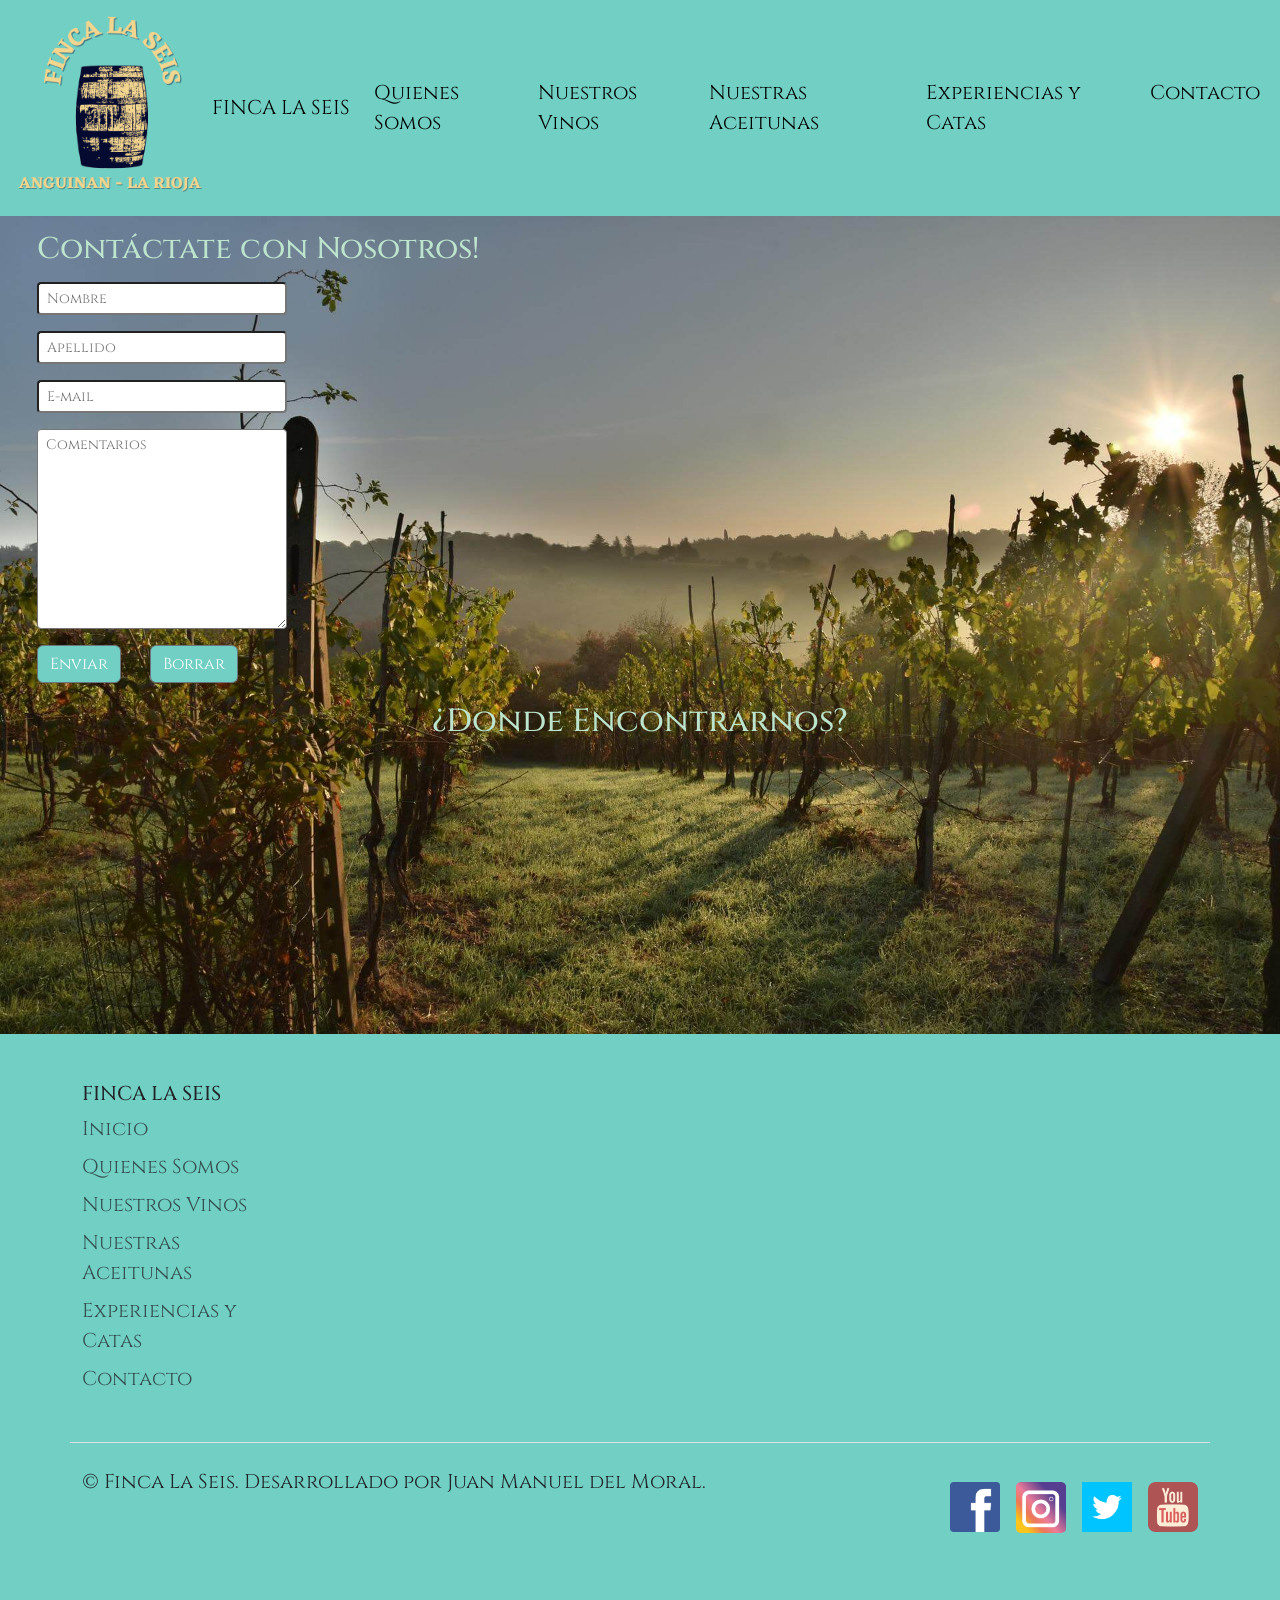
==== pages/contacto.html @ 705524dd "agregados mixin, maps y extend" ====
<!DOCTYPE html>
<html lang="es">
<head>
    <meta charset="UTF-8">
    <meta http-equiv="X-UA-Compatible" content="IE=edge">
    <meta name="viewport" content="width=device-width, initial-scale=1.0">
    <title>Contacto</title>
    <!-- FAVICON -->
    <link rel="shortcut icon" href="../img/favicon.ico" type="image/x-icon">
    <!-- CSS only -->
    <link href="https://cdn.jsdelivr.net/npm/bootstrap@5.2.0/dist/css/bootstrap.min.css" rel="stylesheet" integrity="sha384-gH2yIJqKdNHPEq0n4Mqa/HGKIhSkIHeL5AyhkYV8i59U5AR6csBvApHHNl/vI1Bx" crossorigin="anonymous">
    <!-- mi css propio -->
    <link rel="stylesheet" href="../css/estilo.css">
</head>
<body>
    <header class="customHeader">
        <nav class="navbar navbar-expand-lg">
        <div class="container-fluid">
            <div>
                <a href="../index.html"><img class="logoFinca" src="../img/logoLaSeis2.png" alt="Logo finca la seis"></a>
            </div>
            <a class="navbar-brand titulo" href="../index.html">FINCA LA SEIS</a>
            <button class="navbar-toggler" type="button" data-bs-toggle="collapse" data-bs-target="#navbarSupportedContent" aria-controls="navbarSupportedContent" aria-expanded="false" aria-label="Toggle navigation">
            <span class="navbar-toggler-icon"></span>
            </button>
            <div class="collapse navbar-collapse" id="navbarSupportedContent">
                <ul class="navbar-nav me-auto mb-2 mb-lg-0">
                    <li class="nav-item">
                        <a class="nav-link active" aria-current="page" href="../pages/quienes-somos.html">Quienes Somos</a>
                    </li>
                    <li class="nav-item">
                        <a class="nav-link active" aria-current="page" href="../pages/nuestros-vinos.html">Nuestros Vinos</a>
                    </li>
                    <li class="nav-item">
                        <a class="nav-link active" aria-current="page" href="../pages/nuestras-aceitunas.html">Nuestras Aceitunas</a>
                    </li>
                    <li class="nav-item">
                        <a class="nav-link active" aria-current="page" href="../pages/experiencias-y-catas.html">Experiencias y Catas</a>
                    </li>
                    <li class="nav-item">
                        <a class="nav-link active" aria-current="page" href="../pages/contacto.html">Contacto</a>
                    </li>


                </ul>
            </div>
        </div>
        </nav>
    </header>


    <!-- FORM -->


<main class="container-fluid mainContacto">
    <div class="mb-3 formulario">
        <form>
            <fieldset>

                <h2 class="tituloFormulario">Contáctate con Nosotros!</h2>
                <input type="text" class="form-control-sm formularioTxt" id="exampleFormControlInput1" placeholder="Nombre">
            </div>
            <div class="mb-3 formulario">
                <input type="text" class="form-control-sm formularioTxt" id="exampleFormControlInput1" placeholder="Apellido">
            </div>
            <div class="mb-3 formulario">
                <input type="email" class="form-control-sm formularioTxt" id="exampleFormControlInput1" placeholder="E-mail">
            </div>
            <div class="mb-3 formulario">
                <textarea class="form-control-sm formularioDos" id="exampleFormControlTextarea1" rows="3" placeholder="Comentarios"></textarea>
            </div>
            <input class="btn btn-secondary botonesFormulario" type="submit" value="Enviar">
            <input class="btn btn-secondary botonesFormulario" type="reset" value="Borrar">
            </fieldset>
            </form>
        
        <!-- GOOGLE MAPS -->
    <div>
        <h2 class="tituloMapa">¿Donde Encontrarnos?</h2>
        </div>
        <div class="marcoMapa">
        <iframe src="https://www.google.com/maps/embed?pb=!1m14!1m8!1m3!1d13927.873067662862!2d-67.4326399!3d-29.2244879!3m2!1i1024!2i768!4f13.1!3m3!1m2!1s0x0%3A0xeafdb121d2874c8d!2sFincas%20Riojanas%20SA!5e0!3m2!1ses-419!2sar!4v1655910146840!5m2!1ses-419!2sar"
        width="300"
        height="250"
        style="border: 0"
        allowfullscreen=""
        loading="lazy"
        referrerpolicy="no-referrer-when-downgrade" frameborder="0"></iframe>
    </div>
</main>



        <!-- FOOTER -->
        <div class="customFooter">
            <div class="container">
                <footer class="py-5">
                <div class="row">
                    <div class="col-6 col-md-2 mb-3">
                    <h5>FINCA LA SEIS</h5>
                    <ul class="nav flex-column">
                        <li class="nav-item mb-2"><a href="../index.html" class="nav-link p-0 text-muted">Inicio</a></li>
                        <li class="nav-item mb-2"><a href="../pages/quienes-somos.html" class="nav-link p-0 text-muted">Quienes Somos</a></li>
                        <li class="nav-item mb-2"><a href="../pages/nuestros-vinos.html" class="nav-link p-0 text-muted">Nuestros Vinos</a></li>
                        <li class="nav-item mb-2"><a href="../pages/nuestras-aceitunas.html" class="nav-link p-0 text-muted">Nuestras Aceitunas</a></li>
                        <li class="nav-item mb-2"><a href="../pages/experiencias-y-catas.html" class="nav-link p-0 text-muted">Experiencias y Catas</a></li>
                        <li class="nav-item mb-2"><a href="../pages/contacto.html" class="nav-link p-0 text-muted">Contacto</a></li>
                    </ul>
                    </div>
            
                <div class="d-flex flex-column flex-sm-row justify-content-between py-4 my-4 border-top">
                    <p>© Finca La Seis. Desarrollado por Juan Manuel del Moral.</p>
                    <ul class="list-unstyled d-flex">
                    <li class="ms-3"><a class="link-dark" href="https://es-la.facebook.com"><img class="imgFooter" src="../img/facebook-gd0c3e2fe5_640.png" alt=""></a></li>
                    <li class="ms-3"><a class="link-dark" href="https://www.instagram.com"><img class="imgFooter" src="../img/instagram-gd3d12a428_1280.png" alt=""></a></li>
                    <li class="ms-3"><a class="link-dark" href="https://twitter.com/?lang=es"><img class="imgFooter" src="../img/twitter-g4ee6611b1_640.png" alt=""></a></li>
                    <li class="ms-3"><a class="link-dark" href="https://www.youtube.com"><img class="imgFooter" src="../img/youtube-g725c89992_640.png" alt=""></a></li>
                    </ul>
                </div>
                </footer>
            </div>
        </footer>






    <!-- JavaScript Bundle with Popper -->
<script src="https://cdn.jsdelivr.net/npm/bootstrap@5.2.0/dist/js/bootstrap.bundle.min.js" integrity="sha384-A3rJD856KowSb7dwlZdYEkO39Gagi7vIsF0jrRAoQmDKKtQBHUuLZ9AsSv4jD4Xa" crossorigin="anonymous"></script>
</body>
</html>
---- css/estilo.css ----
* {
  margin: 0;
  padding: 0; }

@font-face {
  font-family: Cinzel;
  src: url(../fonts/Cinzel-VariableFont_wght.ttf); }

body {
  font-family: Cinzel; }

.customHeader {
  background-color: #71cfc4;
  font-size: 20px; }
  .customHeader .logoFinca {
    height: 200px;
    width: 200px; }
  .customHeader .botonesHeader:hover {
    background-color: #6fb1b4;
    font-size: 23px;
    border-radius: 23px;
    padding: 10px 23px;
    color: #f9ecd1; }

.mainPrincipales {
  background-color: #274b58;
  padding-bottom: 15px;
  padding-top: 20px; }

.prueba, .pruebaDos {
  background-image: url(../img/barriles.jpg);
  background-size: cover;
  color: #f9ecd1; }

.pruebaDos {
  background-image: url(../img/olives2.jpg);
  object-fit: cover; }

.heroColor {
  background-color: #f9ecd1; }

.mainContacto {
  background-image: url(../img/wine.jpg);
  background-size: cover;
  padding-bottom: 15px; }

.customImg {
  height: 300px;
  width: 600px; }

.cardColor {
  background-color: #f9ecd1; }

.imgSize {
  height: 400px;
  width: 100%;
  object-fit: cover; }

.formularioDos {
  width: 250px;
  height: 200px; }

.tituloFormulario {
  color: #BDE5CE;
  font-size: 30px;
  margin-top: 15px;
  margin-bottom: 15px; }

.formulario {
  display: flex;
  flex-direction: column;
  padding-left: 25px; }

.botonesFormulario {
  margin-left: 25px;
  background-color: #71cfc4; }

.formularioTxt {
  width: 250px; }

.tituloMapa {
  font-family: Cinzel;
  display: flex;
  align-items: center;
  flex-direction: column;
  color: #BDE5CE;
  padding-top: 20px; }

.marcoMapa {
  font-family: Cinzel;
  display: flex;
  align-items: center;
  flex-direction: column;
  color: #BDE5CE;
  margin-bottom: 20px; }

.customFooter {
  background-color: #71cfc4;
  font-family: Cinzel;
  font-size: 20px; }

.imgFooter {
  width: 50px;
  padding-top: 15px; }

@media screen and (max-width: 432px) {
  .navbar-brand {
    display: none; }
  .prueba, .pruebaDos {
    background-image: none; } }
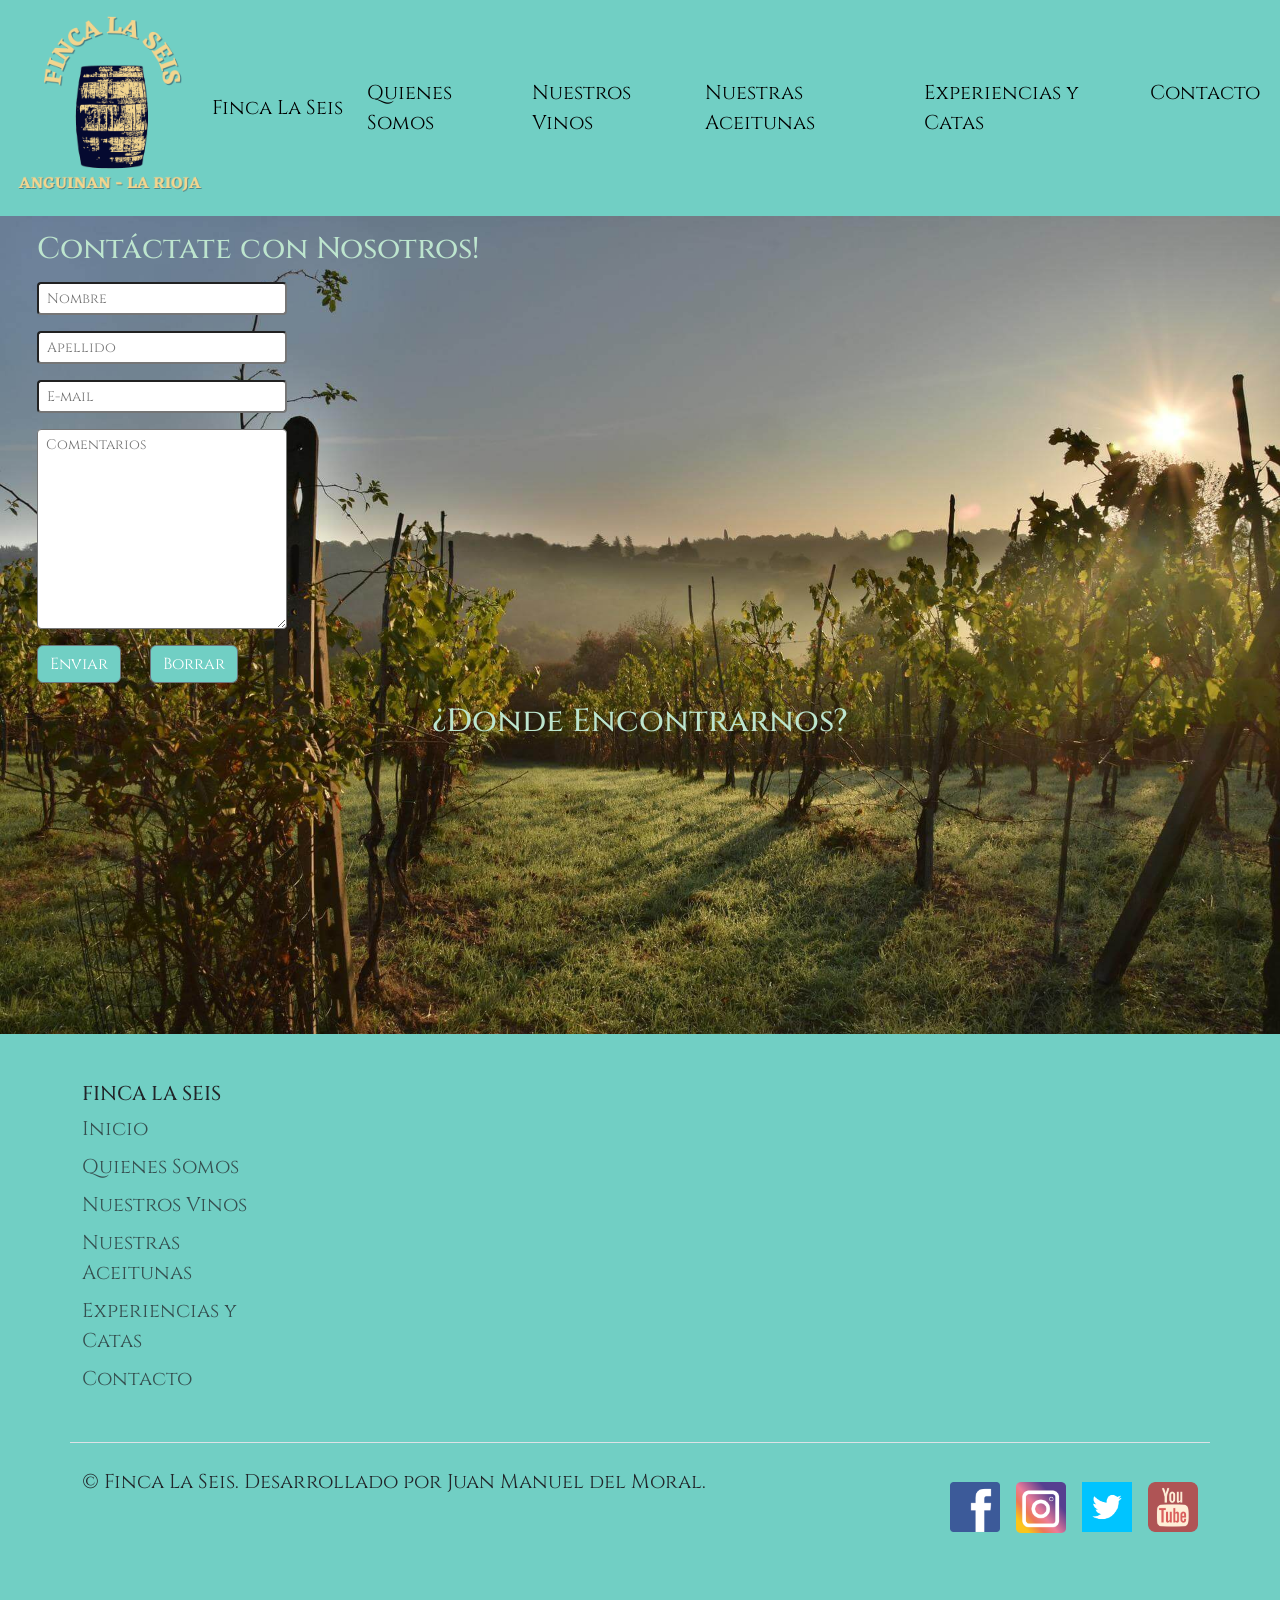
==== commit 76064b12: "agregando animaciones al header en todas las paginas y corregido error de visualizacion en pagina de" ====
--- a/pages/contacto.html
+++ b/pages/contacto.html
@@ -4,7 +4,8 @@
     <meta charset="UTF-8">
     <meta http-equiv="X-UA-Compatible" content="IE=edge">
     <meta name="viewport" content="width=device-width, initial-scale=1.0">
-    <title>Contacto</title>
+    <meta name="description" content=" En Finca La Seis, comunicate con nosotros mediante nuestro formulario de contacto">
+    <title>Finca la Seis/Contaco</title>
     <!-- FAVICON -->
     <link rel="shortcut icon" href="../img/favicon.ico" type="image/x-icon">
     <!-- CSS only -->
@@ -19,27 +20,27 @@
             <div>
                 <a href="../index.html"><img class="logoFinca" src="../img/logoLaSeis2.png" alt="Logo finca la seis"></a>
             </div>
-            <a class="navbar-brand titulo" href="../index.html">FINCA LA SEIS</a>
-            <button class="navbar-toggler" type="button" data-bs-toggle="collapse" data-bs-target="#navbarSupportedContent" aria-controls="navbarSupportedContent" aria-expanded="false" aria-label="Toggle navigation">
-            <span class="navbar-toggler-icon"></span>
-            </button>
-            <div class="collapse navbar-collapse" id="navbarSupportedContent">
-                <ul class="navbar-nav me-auto mb-2 mb-lg-0">
-                    <li class="nav-item">
-                        <a class="nav-link active" aria-current="page" href="../pages/quienes-somos.html">Quienes Somos</a>
-                    </li>
-                    <li class="nav-item">
-                        <a class="nav-link active" aria-current="page" href="../pages/nuestros-vinos.html">Nuestros Vinos</a>
-                    </li>
-                    <li class="nav-item">
-                        <a class="nav-link active" aria-current="page" href="../pages/nuestras-aceitunas.html">Nuestras Aceitunas</a>
-                    </li>
-                    <li class="nav-item">
-                        <a class="nav-link active" aria-current="page" href="../pages/experiencias-y-catas.html">Experiencias y Catas</a>
-                    </li>
-                    <li class="nav-item">
-                        <a class="nav-link active" aria-current="page" href="../pages/contacto.html">Contacto</a>
-                    </li>
+            <a class="navbar-brand botonesHeader" href="../index.html">Finca La Seis</a>
+                <button class="navbar-toggler" type="button" data-bs-toggle="collapse" data-bs-target="#navbarSupportedContent" aria-controls="navbarSupportedContent" aria-expanded="false" aria-label="Toggle navigation">
+                <span class="navbar-toggler-icon"></span>
+                </button>
+                <div class="collapse navbar-collapse" id="navbarSupportedContent">
+                    <ul class="navbar-nav me-auto mb-2 mb-lg-0">
+                        <li class="nav-item">
+                            <a class="nav-link active botonesHeader" aria-current="page" href="../pages/quienes-somos.html">Quienes Somos</a>
+                        </li>
+                        <li class="nav-item">
+                            <a class="nav-link active botonesHeader" aria-current="page" href="../pages/nuestros-vinos.html">Nuestros Vinos</a>
+                        </li>
+                        <li class="nav-item">
+                            <a class="nav-link active botonesHeader" aria-current="page" href="../pages/nuestras-aceitunas.html">Nuestras Aceitunas</a>
+                        </li>
+                        <li class="nav-item">
+                            <a class="nav-link active botonesHeader" aria-current="page" href="../pages/experiencias-y-catas.html">Experiencias y Catas</a>
+                        </li>
+                        <li class="nav-item">
+                            <a class="nav-link active botonesHeader" aria-current="page" href="../pages/contacto.html">Contacto</a>
+                        </li>
 
 
                 </ul>
--- a/css/estilo.css
+++ b/css/estilo.css
@@ -34,7 +34,7 @@
 
 .pruebaDos {
   background-image: url(../img/olives2.jpg);
-  object-fit: cover; }
+  color: black; }
 
 .heroColor {
   background-color: #f9ecd1; }
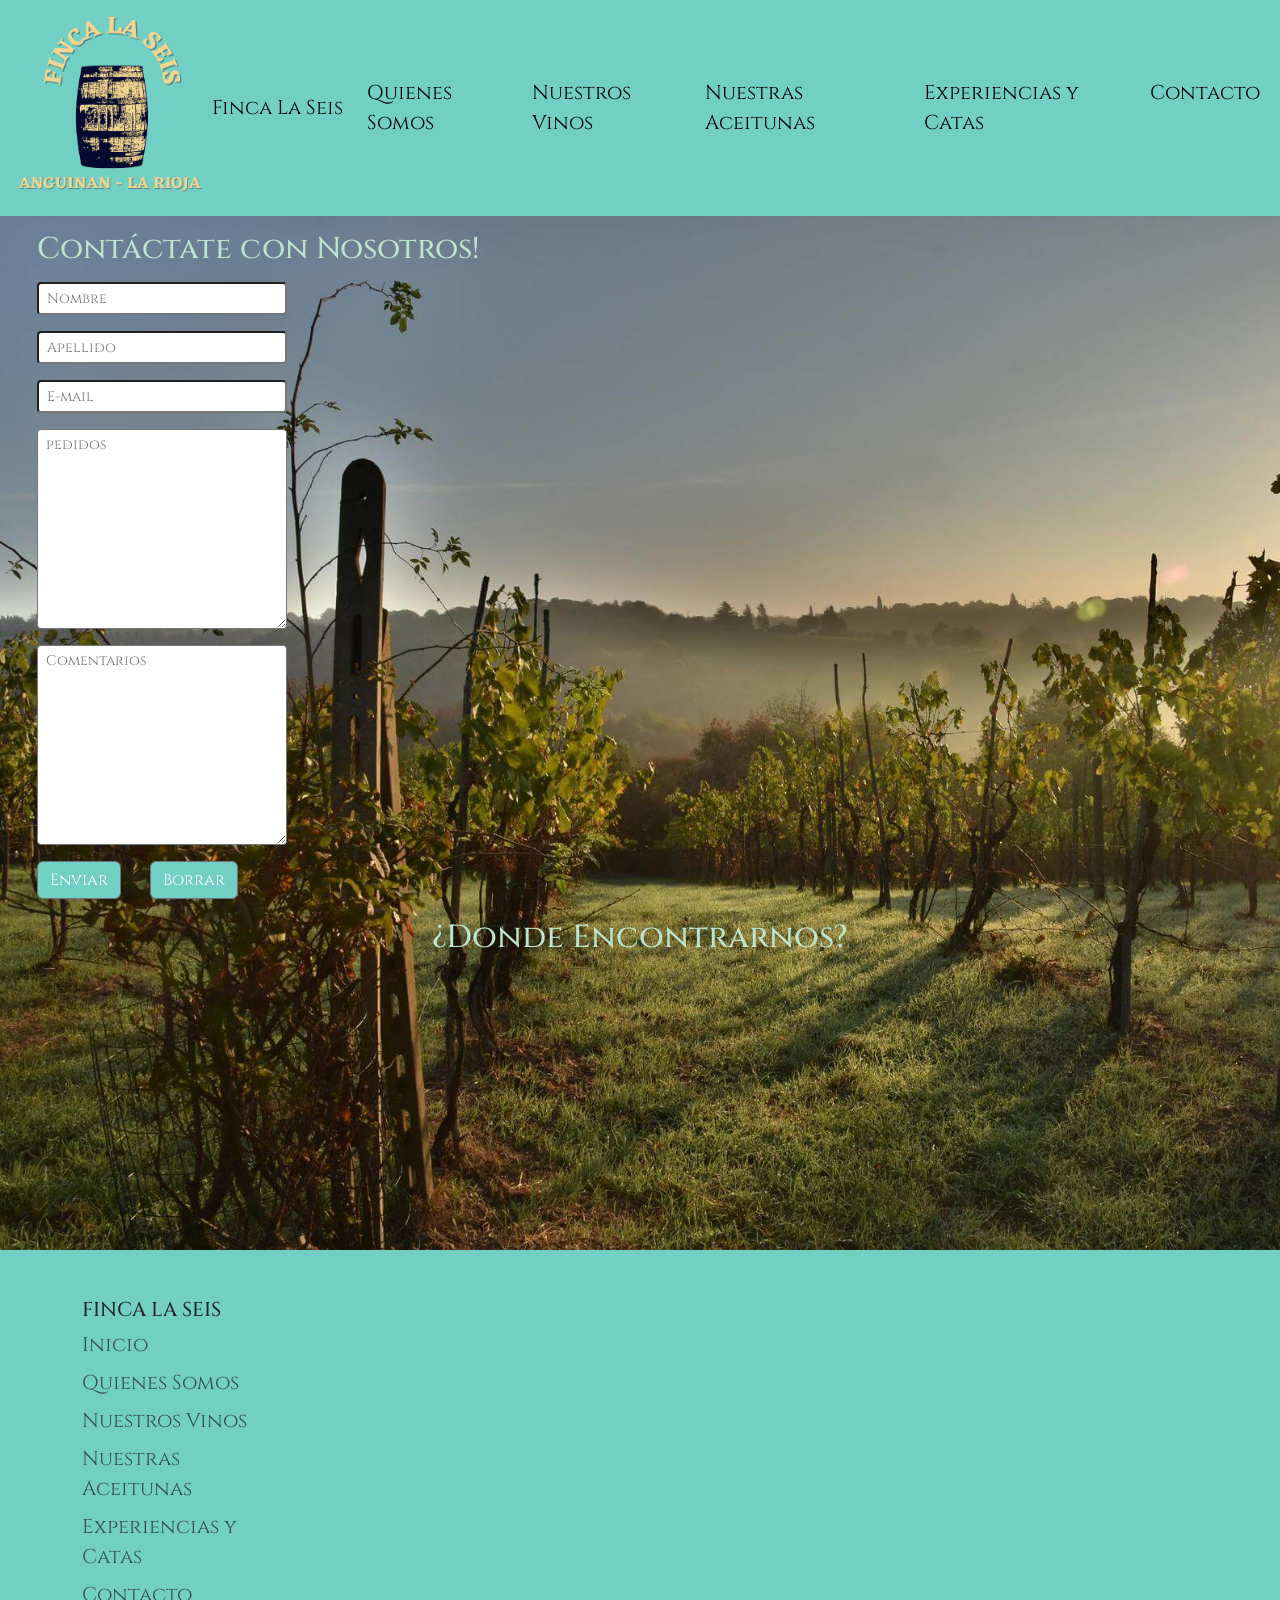
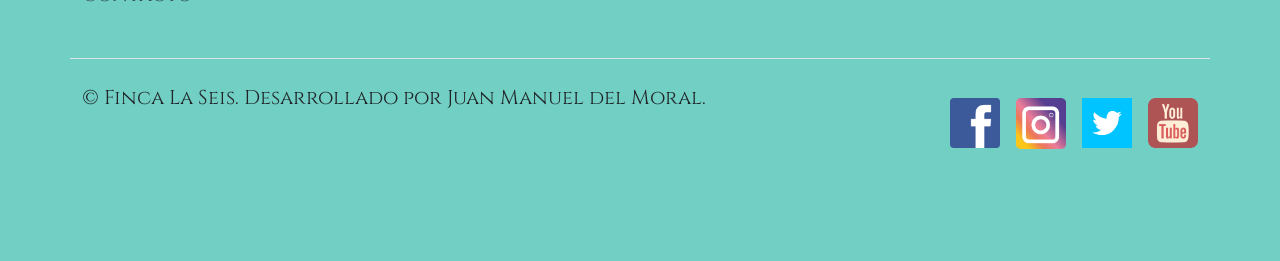
==== commit 073af542: "agregadas animaciones y estilos en scss" ====
--- a/pages/contacto.html
+++ b/pages/contacto.html
@@ -41,8 +41,6 @@
                         <li class="nav-item">
                             <a class="nav-link active botonesHeader" aria-current="page" href="../pages/contacto.html">Contacto</a>
                         </li>
-
-
                 </ul>
             </div>
         </div>
@@ -66,6 +64,9 @@
             </div>
             <div class="mb-3 formulario">
                 <input type="email" class="form-control-sm formularioTxt" id="exampleFormControlInput1" placeholder="E-mail">
+            </div>
+            <div class="mb-3 formulario">
+                <textarea class="form-control-sm formularioDos" id="exampleFormControlTextarea1" rows="3" placeholder="pedidos"></textarea>
             </div>
             <div class="mb-3 formulario">
                 <textarea class="form-control-sm formularioDos" id="exampleFormControlTextarea1" rows="3" placeholder="Comentarios"></textarea>
--- a/css/estilo.css
+++ b/css/estilo.css
@@ -22,19 +22,21 @@
     padding: 10px 23px;
     color: #f9ecd1; }
 
-.mainPrincipales {
+.mainPrincipales, .mainPrincipalesDos {
   background-color: #274b58;
   padding-bottom: 15px;
   padding-top: 20px; }
 
-.prueba, .pruebaDos {
+.prueba, .pruebaDos, .pruebaTres {
   background-image: url(../img/barriles.jpg);
   background-size: cover;
-  color: #f9ecd1; }
-
-.pruebaDos {
-  background-image: url(../img/olives2.jpg);
   color: black; }
+
+.pruebaDos, .pruebaTres {
+  background-image: url(../img/olives2.jpg); }
+
+.pruebaTres {
+  background-image: url(../img/combi4.jpg); }
 
 .heroColor {
   background-color: #f9ecd1; }
@@ -43,6 +45,11 @@
   background-image: url(../img/wine.jpg);
   background-size: cover;
   padding-bottom: 15px; }
+
+.backCo {
+  background-color: #f9ecd1;
+  opacity: 75%;
+  text-align: center; }
 
 .customImg {
   height: 300px;
@@ -103,8 +110,140 @@
   width: 50px;
   padding-top: 15px; }
 
+/* imghvr-flip-*
+   ----------------------------- */
+[class^="imghvr-flip-"],
+[class*=" imghvr-flip-"] {
+  perspective: 50em; }
+  [class^="imghvr-flip-"] img,
+  [class*=" imghvr-flip-"] img {
+    backface-visibility: hidden; }
+  [class^="imghvr-flip-"] figcaption,
+  [class*=" imghvr-flip-"] figcaption {
+    opacity: 0; }
+  [class^="imghvr-flip-"]:hover > img,
+  [class*=" imghvr-flip-"]:hover > img {
+    opacity: 0; }
+  [class^="imghvr-flip-"]:hover figcaption,
+  [class*=" imghvr-flip-"]:hover figcaption {
+    opacity: 1;
+    transition-delay: 0.14s; }
+
+/* imghvr-flip-horiz
+   ----------------------------- */
+.imghvr-flip-horiz figcaption {
+  transform: rotateX(90deg);
+  transform-origin: 0% 50%; }
+
+.imghvr-flip-horiz:hover img {
+  transform: rotateX(-180deg); }
+
+.imghvr-flip-horiz:hover figcaption {
+  transform: rotateX(0deg); }
+
+/* imghvr-flip-vert
+   ----------------------------- */
+.imghvr-flip-vert figcaption {
+  transform: rotateY(90deg);
+  transform-origin: 50% 0%; }
+
+.imghvr-flip-vert:hover > img {
+  transform: rotateY(-180deg); }
+
+.imghvr-flip-vert:hover figcaption {
+  transform: rotateY(0deg); }
+
+/* imghvr-flip-diag-1
+   ----------------------------- */
+.imghvr-flip-diag-1 figcaption {
+  transform: rotate3d(1, -1, 0, 100deg); }
+
+.imghvr-flip-diag-1:hover > img {
+  transform: rotate3d(-1, 1, 0, 100deg); }
+
+.imghvr-flip-diag-1:hover figcaption {
+  transform: rotate3d(0, 0, 0, 0deg); }
+
+/* imghvr-flip-diag-2
+   ----------------------------- */
+.imghvr-flip-diag-2 figcaption {
+  transform: rotate3d(1, 1, 0, 100deg); }
+
+.imghvr-flip-diag-2:hover > img {
+  transform: rotate3d(-1, -1, 0, 100deg); }
+
+.imghvr-flip-diag-2:hover figcaption {
+  transform: rotate3d(0, 0, 0, 0deg); }
+
+[class^="imghvr-"],
+[class*=" imghvr-"] {
+  position: relative;
+  display: inline-block;
+  margin: 0;
+  max-width: 100%;
+  background-color: #274b58;
+  color: #fff;
+  overflow: hidden;
+  -webkit-backface-visibility: hidden;
+  backface-visibility: hidden;
+  -moz-osx-font-smoothing: grayscale;
+  transform: translateZ(0); }
+  [class^="imghvr-"] > img,
+  [class*=" imghvr-"] > img {
+    vertical-align: top;
+    max-width: 100%; }
+  [class^="imghvr-"] figcaption,
+  [class*=" imghvr-"] figcaption {
+    background-color: #274b58;
+    padding: 30px;
+    position: absolute;
+    top: 0;
+    bottom: 0;
+    left: 0;
+    right: 0;
+    color: #f9ecd1; }
+    [class^="imghvr-"] figcaption h1,
+    [class^="imghvr-"] figcaption h2,
+    [class^="imghvr-"] figcaption h3,
+    [class^="imghvr-"] figcaption h4,
+    [class^="imghvr-"] figcaption h5,
+    [class^="imghvr-"] figcaption h6,
+    [class*=" imghvr-"] figcaption h1,
+    [class*=" imghvr-"] figcaption h2,
+    [class*=" imghvr-"] figcaption h3,
+    [class*=" imghvr-"] figcaption h4,
+    [class*=" imghvr-"] figcaption h5,
+    [class*=" imghvr-"] figcaption h6 {
+      color: #f9ecd1; }
+  [class^="imghvr-"] a,
+  [class*=" imghvr-"] a {
+    position: absolute;
+    top: 0;
+    bottom: 0;
+    left: 0;
+    right: 0;
+    z-index: 1; }
+
+[class^="imghvr-"],
+[class*=" imghvr-"],
+[class^="imghvr-"]:before,
+[class^="imghvr-"]:after,
+[class*=" imghvr-"]:before,
+[class*=" imghvr-"]:after,
+[class^="imghvr-"] *,
+[class*=" imghvr-"] *,
+[class^="imghvr-"] *:before,
+[class^="imghvr-"] *:after,
+[class*=" imghvr-"] *:before,
+[class*=" imghvr-"] *:after {
+  box-sizing: border-box;
+  transition: all 0.35s ease; }
+
 @media screen and (max-width: 432px) {
   .navbar-brand {
     display: none; }
-  .prueba, .pruebaDos {
-    background-image: none; } }
+  .prueba, .pruebaDos, .pruebaTres {
+    background-image: none; }
+  .backCo {
+    background-color: #274b58;
+    color: #f9ecd1; } }
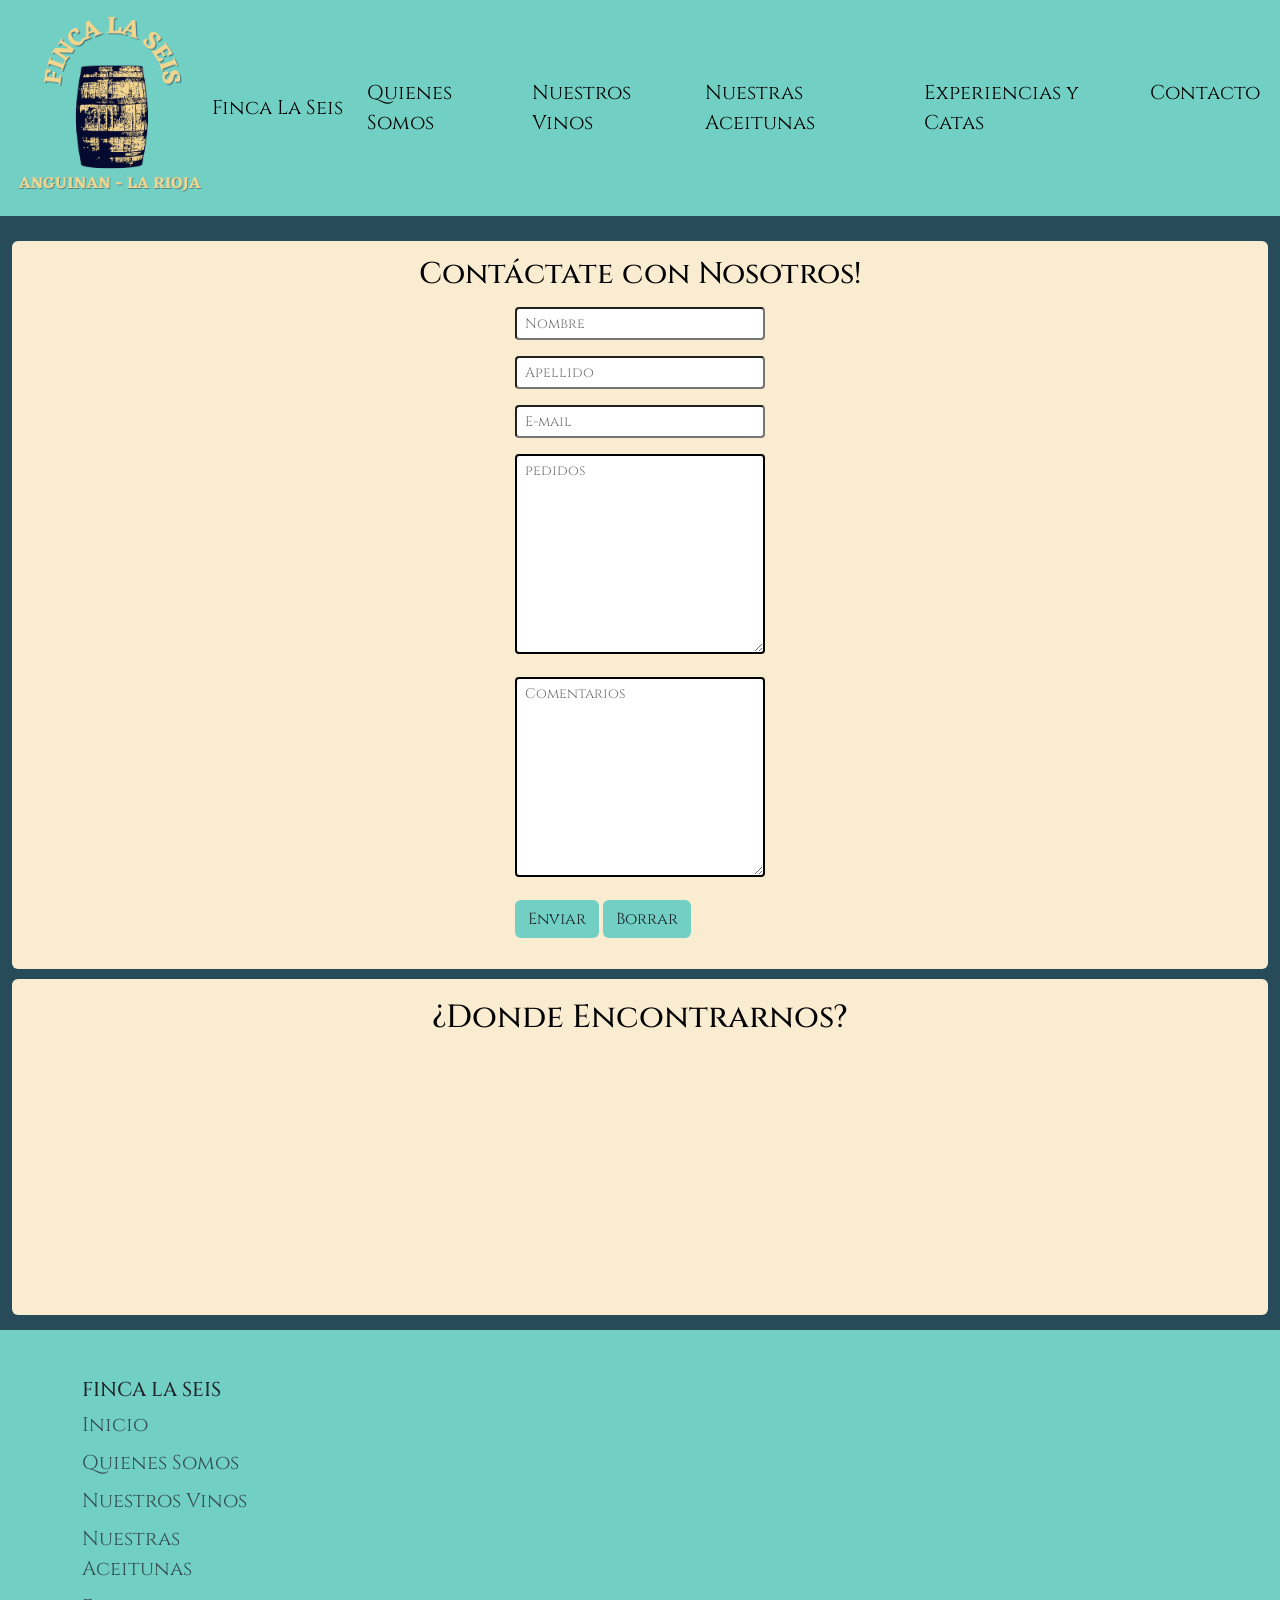
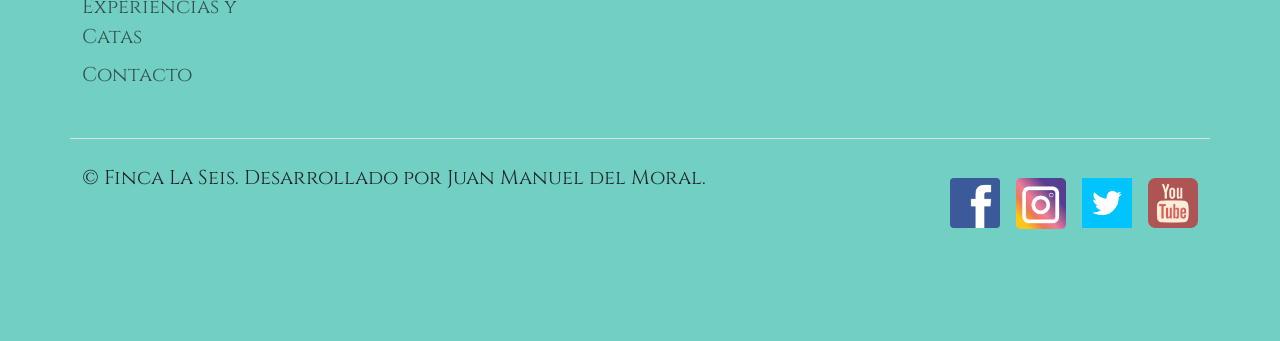
==== commit 6c402943: "preliminar del proyecto final" ====
--- a/pages/contacto.html
+++ b/pages/contacto.html
@@ -52,11 +52,12 @@
 
 
 <main class="container-fluid mainContacto">
+<div class="formularioContacto rounded">
+    <div>
+        <h2 class="tituloFormulario">Contáctate con Nosotros!</h2>
+    </div>
+    <form class="mb-3 formulario">
     <div class="mb-3 formulario">
-        <form>
-            <fieldset>
-
-                <h2 class="tituloFormulario">Contáctate con Nosotros!</h2>
                 <input type="text" class="form-control-sm formularioTxt" id="exampleFormControlInput1" placeholder="Nombre">
             </div>
             <div class="mb-3 formulario">
@@ -71,24 +72,30 @@
             <div class="mb-3 formulario">
                 <textarea class="form-control-sm formularioDos" id="exampleFormControlTextarea1" rows="3" placeholder="Comentarios"></textarea>
             </div>
-            <input class="btn btn-secondary botonesFormulario" type="submit" value="Enviar">
-            <input class="btn btn-secondary botonesFormulario" type="reset" value="Borrar">
-            </fieldset>
+            <div>
+                <input class="btn botonesFormulario" type="submit" value="Enviar">
+                <input class="btn botonesFormulario" type="reset" value="Borrar">
+            </div>
             </form>
+        </div>
+
         
         <!-- GOOGLE MAPS -->
-    <div>
-        <h2 class="tituloMapa">¿Donde Encontrarnos?</h2>
+        <div class="formularioContacto rounded">
+            <div class="tituloMapa">
+                <h2>¿Donde Encontrarnos?</h2>
+            </div>
+            <div class="marcoMapa">
+                <iframe src="https://www.google.com/maps/embed?pb=!1m14!1m8!1m3!1d13927.873067662862!2d-67.4326399!3d-29.2244879!3m2!1i1024!2i768!4f13.1!3m3!1m2!1s0x0%3A0xeafdb121d2874c8d!2sFincas%20Riojanas%20SA!5e0!3m2!1ses-419!2sar!4v1655910146840!5m2!1ses-419!2sar"
+                width="300"
+                height="250"
+                style="border: 0"
+                allowfullscreen=""
+                loading="lazy"
+                referrerpolicy="no-referrer-when-downgrade" frameborder="0"></iframe>
+            </div>
+
         </div>
-        <div class="marcoMapa">
-        <iframe src="https://www.google.com/maps/embed?pb=!1m14!1m8!1m3!1d13927.873067662862!2d-67.4326399!3d-29.2244879!3m2!1i1024!2i768!4f13.1!3m3!1m2!1s0x0%3A0xeafdb121d2874c8d!2sFincas%20Riojanas%20SA!5e0!3m2!1ses-419!2sar!4v1655910146840!5m2!1ses-419!2sar"
-        width="300"
-        height="250"
-        style="border: 0"
-        allowfullscreen=""
-        loading="lazy"
-        referrerpolicy="no-referrer-when-downgrade" frameborder="0"></iframe>
-    </div>
 </main>
 
 
@@ -121,12 +128,7 @@
                 </div>
                 </footer>
             </div>
-        </footer>
-
-
-
-
-
+        </div>
 
     <!-- JavaScript Bundle with Popper -->
 <script src="https://cdn.jsdelivr.net/npm/bootstrap@5.2.0/dist/js/bootstrap.bundle.min.js" integrity="sha384-A3rJD856KowSb7dwlZdYEkO39Gagi7vIsF0jrRAoQmDKKtQBHUuLZ9AsSv4jD4Xa" crossorigin="anonymous"></script>
--- a/css/estilo.css
+++ b/css/estilo.css
@@ -27,7 +27,10 @@
   padding-bottom: 15px;
   padding-top: 20px; }
 
-.prueba, .pruebaDos, .pruebaTres {
+.prueba, .pruebaDos, .pruebaTres, .pruebaCuatro, .pruebaCinco {
+  display: flex;
+  flex-direction: column;
+  align-items: center;
   background-image: url(../img/barriles.jpg);
   background-size: cover;
   color: black; }
@@ -38,13 +41,22 @@
 .pruebaTres {
   background-image: url(../img/combi4.jpg); }
 
+.pruebaCuatro {
+  background-image: url(../img/vinedo.jpg); }
+
+.pruebaCinco {
+  background-image: url(../img/telefono.jpg); }
+
 .heroColor {
   background-color: #f9ecd1; }
 
+h3 {
+  text-decoration: underline; }
+
 .mainContacto {
-  background-image: url(../img/wine.jpg);
-  background-size: cover;
-  padding-bottom: 15px; }
+  background-color: #274b58;
+  padding-bottom: 15px;
+  padding-top: 15px; }
 
 .backCo {
   background-color: #f9ecd1;
@@ -65,115 +77,52 @@
 
 .formularioDos {
   width: 250px;
-  height: 200px; }
+  height: 200px;
+  border: 2px;
+  border-style: solid;
+  border-color: black; }
 
 .tituloFormulario {
-  color: #BDE5CE;
+  color: black;
   font-size: 30px;
   margin-top: 15px;
   margin-bottom: 15px; }
 
-.formulario {
-  display: flex;
-  flex-direction: column;
-  padding-left: 25px; }
+.formularioContacto {
+  background-color: #f9ecd1;
+  display: flex;
+  flex-direction: column;
+  align-items: center;
+  margin-top: 10px; }
 
 .botonesFormulario {
-  margin-left: 25px;
+  margin-bottom: 15px;
   background-color: #71cfc4; }
 
 .formularioTxt {
   width: 250px; }
 
 .tituloMapa {
-  font-family: Cinzel;
-  display: flex;
-  align-items: center;
-  flex-direction: column;
-  color: #BDE5CE;
+  display: flex;
+  align-items: center;
+  flex-direction: column;
+  color: black;
   padding-top: 20px; }
 
 .marcoMapa {
-  font-family: Cinzel;
-  display: flex;
-  align-items: center;
-  flex-direction: column;
-  color: #BDE5CE;
+  display: flex;
+  align-items: center;
+  flex-direction: column;
+  color: #f9ecd1;
   margin-bottom: 20px; }
 
 .customFooter {
   background-color: #71cfc4;
-  font-family: Cinzel;
   font-size: 20px; }
 
 .imgFooter {
   width: 50px;
   padding-top: 15px; }
-
-/* imghvr-flip-*
-   ----------------------------- */
-[class^="imghvr-flip-"],
-[class*=" imghvr-flip-"] {
-  perspective: 50em; }
-  [class^="imghvr-flip-"] img,
-  [class*=" imghvr-flip-"] img {
-    backface-visibility: hidden; }
-  [class^="imghvr-flip-"] figcaption,
-  [class*=" imghvr-flip-"] figcaption {
-    opacity: 0; }
-  [class^="imghvr-flip-"]:hover > img,
-  [class*=" imghvr-flip-"]:hover > img {
-    opacity: 0; }
-  [class^="imghvr-flip-"]:hover figcaption,
-  [class*=" imghvr-flip-"]:hover figcaption {
-    opacity: 1;
-    transition-delay: 0.14s; }
-
-/* imghvr-flip-horiz
-   ----------------------------- */
-.imghvr-flip-horiz figcaption {
-  transform: rotateX(90deg);
-  transform-origin: 0% 50%; }
-
-.imghvr-flip-horiz:hover img {
-  transform: rotateX(-180deg); }
-
-.imghvr-flip-horiz:hover figcaption {
-  transform: rotateX(0deg); }
-
-/* imghvr-flip-vert
-   ----------------------------- */
-.imghvr-flip-vert figcaption {
-  transform: rotateY(90deg);
-  transform-origin: 50% 0%; }
-
-.imghvr-flip-vert:hover > img {
-  transform: rotateY(-180deg); }
-
-.imghvr-flip-vert:hover figcaption {
-  transform: rotateY(0deg); }
-
-/* imghvr-flip-diag-1
-   ----------------------------- */
-.imghvr-flip-diag-1 figcaption {
-  transform: rotate3d(1, -1, 0, 100deg); }
-
-.imghvr-flip-diag-1:hover > img {
-  transform: rotate3d(-1, 1, 0, 100deg); }
-
-.imghvr-flip-diag-1:hover figcaption {
-  transform: rotate3d(0, 0, 0, 0deg); }
-
-/* imghvr-flip-diag-2
-   ----------------------------- */
-.imghvr-flip-diag-2 figcaption {
-  transform: rotate3d(1, 1, 0, 100deg); }
-
-.imghvr-flip-diag-2:hover > img {
-  transform: rotate3d(-1, -1, 0, 100deg); }
-
-.imghvr-flip-diag-2:hover figcaption {
-  transform: rotate3d(0, 0, 0, 0deg); }
 
 [class^="imghvr-"],
 [class*=" imghvr-"] {
@@ -239,11 +188,75 @@
   box-sizing: border-box;
   transition: all 0.35s ease; }
 
+/* imghvr-flip-*
+   ----------------------------- */
+[class^="imghvr-flip-"],
+[class*=" imghvr-flip-"] {
+  perspective: 50em; }
+  [class^="imghvr-flip-"] img,
+  [class*=" imghvr-flip-"] img {
+    backface-visibility: hidden; }
+  [class^="imghvr-flip-"] figcaption,
+  [class*=" imghvr-flip-"] figcaption {
+    opacity: 0; }
+  [class^="imghvr-flip-"]:hover > img,
+  [class*=" imghvr-flip-"]:hover > img {
+    opacity: 0; }
+  [class^="imghvr-flip-"]:hover figcaption,
+  [class*=" imghvr-flip-"]:hover figcaption {
+    opacity: 1;
+    transition-delay: 0.14s; }
+
+/* imghvr-flip-horiz
+   ----------------------------- */
+.imghvr-flip-horiz figcaption {
+  transform: rotateX(90deg);
+  transform-origin: 0% 50%; }
+
+.imghvr-flip-horiz:hover img {
+  transform: rotateX(-180deg); }
+
+.imghvr-flip-horiz:hover figcaption {
+  transform: rotateX(0deg); }
+
+/* imghvr-flip-vert
+   ----------------------------- */
+.imghvr-flip-vert figcaption {
+  transform: rotateY(90deg);
+  transform-origin: 50% 0%; }
+
+.imghvr-flip-vert:hover > img {
+  transform: rotateY(-180deg); }
+
+.imghvr-flip-vert:hover figcaption {
+  transform: rotateY(0deg); }
+
+/* imghvr-flip-diag-1
+   ----------------------------- */
+.imghvr-flip-diag-1 figcaption {
+  transform: rotate3d(1, -1, 0, 100deg); }
+
+.imghvr-flip-diag-1:hover > img {
+  transform: rotate3d(-1, 1, 0, 100deg); }
+
+.imghvr-flip-diag-1:hover figcaption {
+  transform: rotate3d(0, 0, 0, 0deg); }
+
 @media screen and (max-width: 432px) {
   .navbar-brand {
     display: none; }
-  .prueba, .pruebaDos, .pruebaTres {
+  .prueba, .pruebaDos, .pruebaTres, .pruebaCuatro, .pruebaCinco {
     background-image: none; }
   .backCo {
     background-color: #274b58;
-    color: #f9ecd1; } }
+    color: #f9ecd1; }
+  .cardColor {
+    margin-bottom: 15px; } }
+
+@media screen and (max-width: 820px) {
+  .cardColor {
+    margin-bottom: 15px; } }
+
+@media screen and (max-width: 1200px) {
+  .cardColor {
+    margin-bottom: 15px; } }
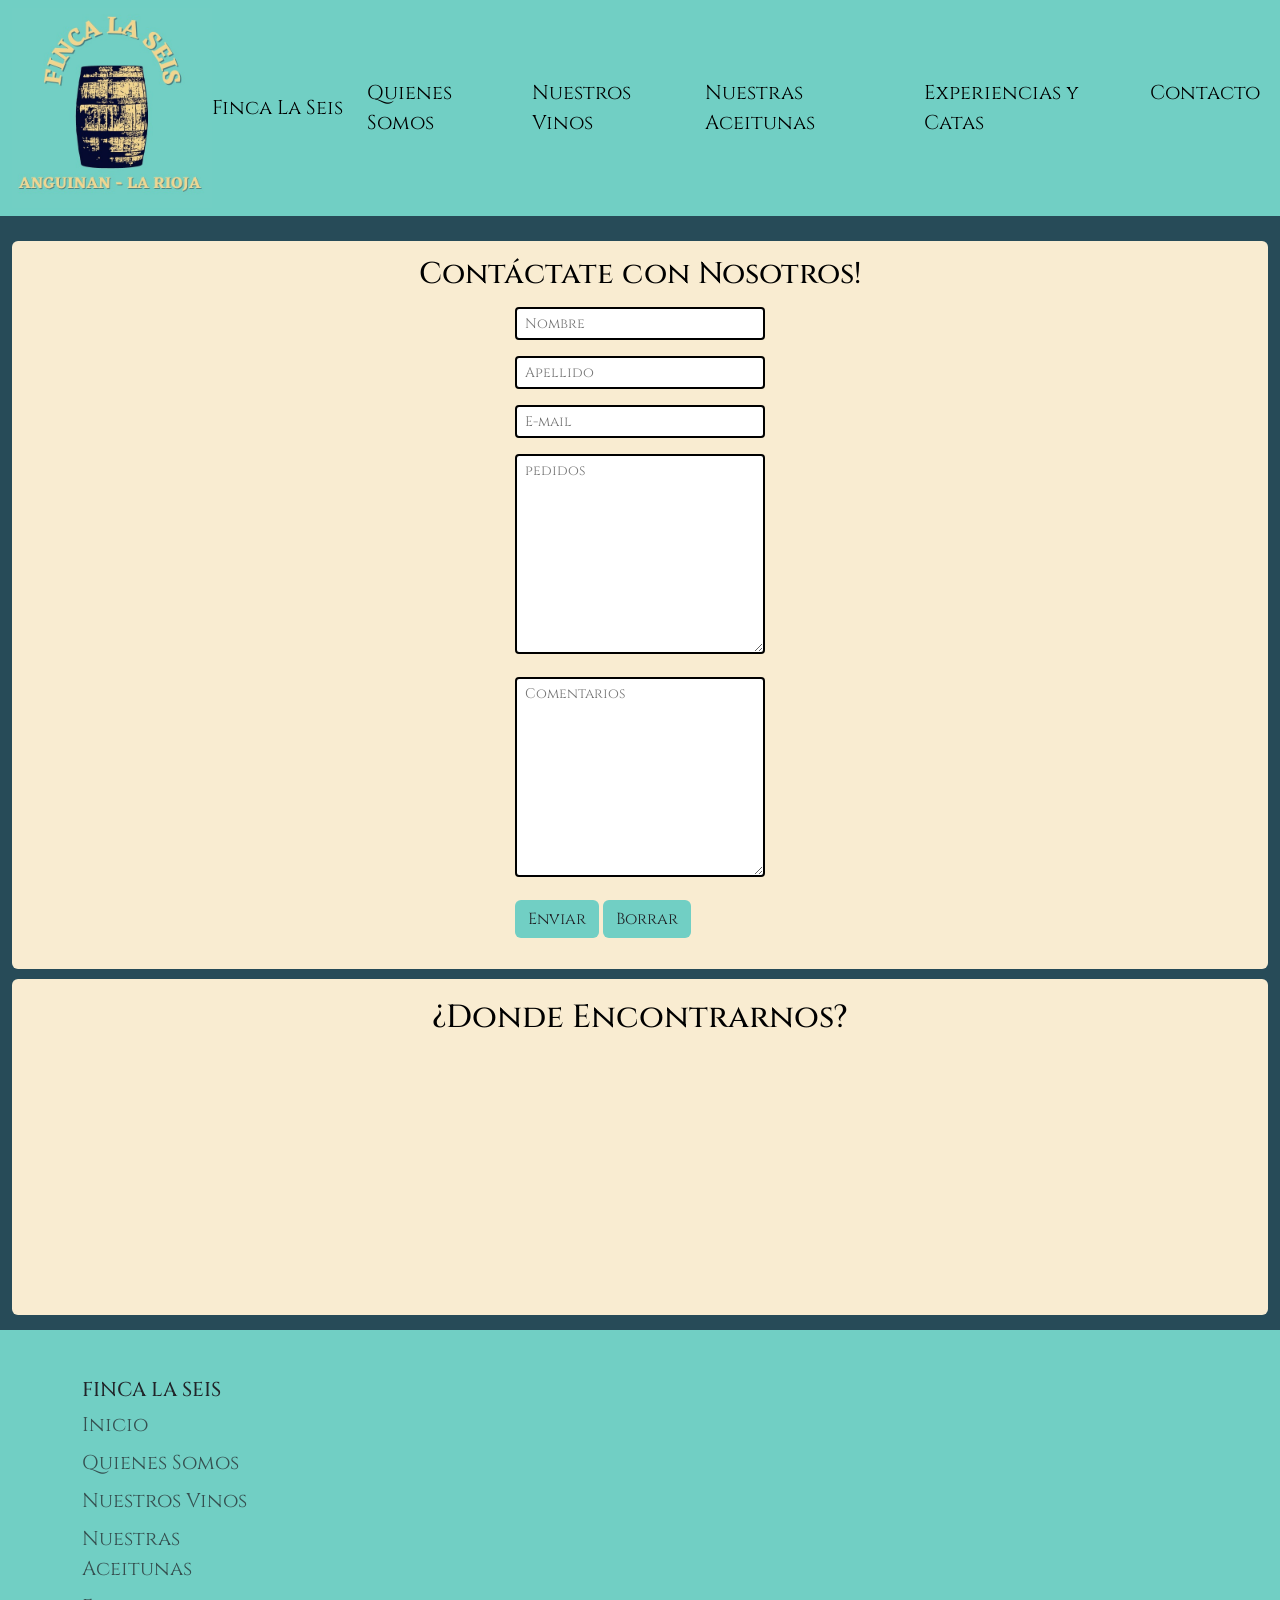
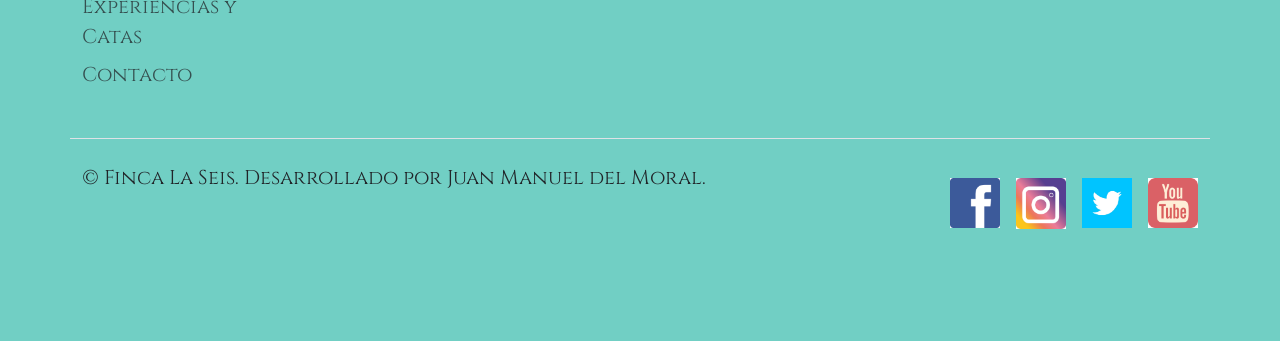
==== commit ac5b0e26: "version 2.0 proyecto final" ====
--- a/pages/contacto.html
+++ b/pages/contacto.html
@@ -18,7 +18,7 @@
         <nav class="navbar navbar-expand-lg">
         <div class="container-fluid">
             <div>
-                <a href="../index.html"><img class="logoFinca" src="../img/logoLaSeis2.png" alt="Logo finca la seis"></a>
+                <a href="../index.html"><img class="logoFinca" src="../img/logoLaSeis2.webp" alt="Logo finca la seis"></a>
             </div>
             <a class="navbar-brand botonesHeader" href="../index.html">Finca La Seis</a>
                 <button class="navbar-toggler" type="button" data-bs-toggle="collapse" data-bs-target="#navbarSupportedContent" aria-controls="navbarSupportedContent" aria-expanded="false" aria-label="Toggle navigation">
@@ -120,10 +120,10 @@
                 <div class="d-flex flex-column flex-sm-row justify-content-between py-4 my-4 border-top">
                     <p>© Finca La Seis. Desarrollado por Juan Manuel del Moral.</p>
                     <ul class="list-unstyled d-flex">
-                    <li class="ms-3"><a class="link-dark" href="https://es-la.facebook.com"><img class="imgFooter" src="../img/facebook-gd0c3e2fe5_640.png" alt=""></a></li>
-                    <li class="ms-3"><a class="link-dark" href="https://www.instagram.com"><img class="imgFooter" src="../img/instagram-gd3d12a428_1280.png" alt=""></a></li>
-                    <li class="ms-3"><a class="link-dark" href="https://twitter.com/?lang=es"><img class="imgFooter" src="../img/twitter-g4ee6611b1_640.png" alt=""></a></li>
-                    <li class="ms-3"><a class="link-dark" href="https://www.youtube.com"><img class="imgFooter" src="../img/youtube-g725c89992_640.png" alt=""></a></li>
+                    <li class="ms-3"><a class="link-dark" href="https://es-la.facebook.com"><img class="imgFooter" src="../img/facebook-gd0c3e2fe5_640.webp" alt=""></a></li>
+                    <li class="ms-3"><a class="link-dark" href="https://www.instagram.com"><img class="imgFooter" src="../img/instagram-gd3d12a428_1280.webp" alt=""></a></li>
+                    <li class="ms-3"><a class="link-dark" href="https://twitter.com/?lang=es"><img class="imgFooter" src="../img/twitter-g4ee6611b1_640.webp" alt=""></a></li>
+                    <li class="ms-3"><a class="link-dark" href="https://www.youtube.com"><img class="imgFooter" src="../img/youtube-g725c89992_640.webp" alt=""></a></li>
                     </ul>
                 </div>
                 </footer>
--- a/css/estilo.css
+++ b/css/estilo.css
@@ -27,31 +27,32 @@
   padding-bottom: 15px;
   padding-top: 20px; }
 
-.prueba, .pruebaDos, .pruebaTres, .pruebaCuatro, .pruebaCinco {
-  display: flex;
-  flex-direction: column;
-  align-items: center;
-  background-image: url(../img/barriles.jpg);
+.prueba, .pruebaDos, .pruebaTres, .pruebaCuatro {
+  display: flex;
+  flex-direction: column;
+  align-items: center;
+  background-image: url(../img/barriles.webp);
   background-size: cover;
   color: black; }
 
 .pruebaDos, .pruebaTres {
-  background-image: url(../img/olives2.jpg); }
+  background-image: url(../img/olives2.webp); }
 
 .pruebaTres {
-  background-image: url(../img/combi4.jpg); }
+  background-image: url(../img/combi4.webp); }
 
 .pruebaCuatro {
-  background-image: url(../img/vinedo.jpg); }
-
-.pruebaCinco {
-  background-image: url(../img/telefono.jpg); }
+  background-image: url(../img/vinedo.webp); }
 
 .heroColor {
   background-color: #f9ecd1; }
 
 h3 {
   text-decoration: underline; }
+
+.letra {
+  letter-spacing: 2px;
+  margin-bottom: 1px; }
 
 .mainContacto {
   background-color: #274b58;
@@ -61,7 +62,8 @@
 .backCo {
   background-color: #f9ecd1;
   opacity: 75%;
-  text-align: center; }
+  text-align: center;
+  text-transform: uppercase; }
 
 .customImg {
   height: 300px;
@@ -100,7 +102,9 @@
   background-color: #71cfc4; }
 
 .formularioTxt {
-  width: 250px; }
+  width: 250px;
+  border-style: solid;
+  border-color: black; }
 
 .tituloMapa {
   display: flex;
@@ -245,7 +249,7 @@
 @media screen and (max-width: 432px) {
   .navbar-brand {
     display: none; }
-  .prueba, .pruebaDos, .pruebaTres, .pruebaCuatro, .pruebaCinco {
+  .prueba, .pruebaDos, .pruebaTres, .pruebaCuatro {
     background-image: none; }
   .backCo {
     background-color: #274b58;
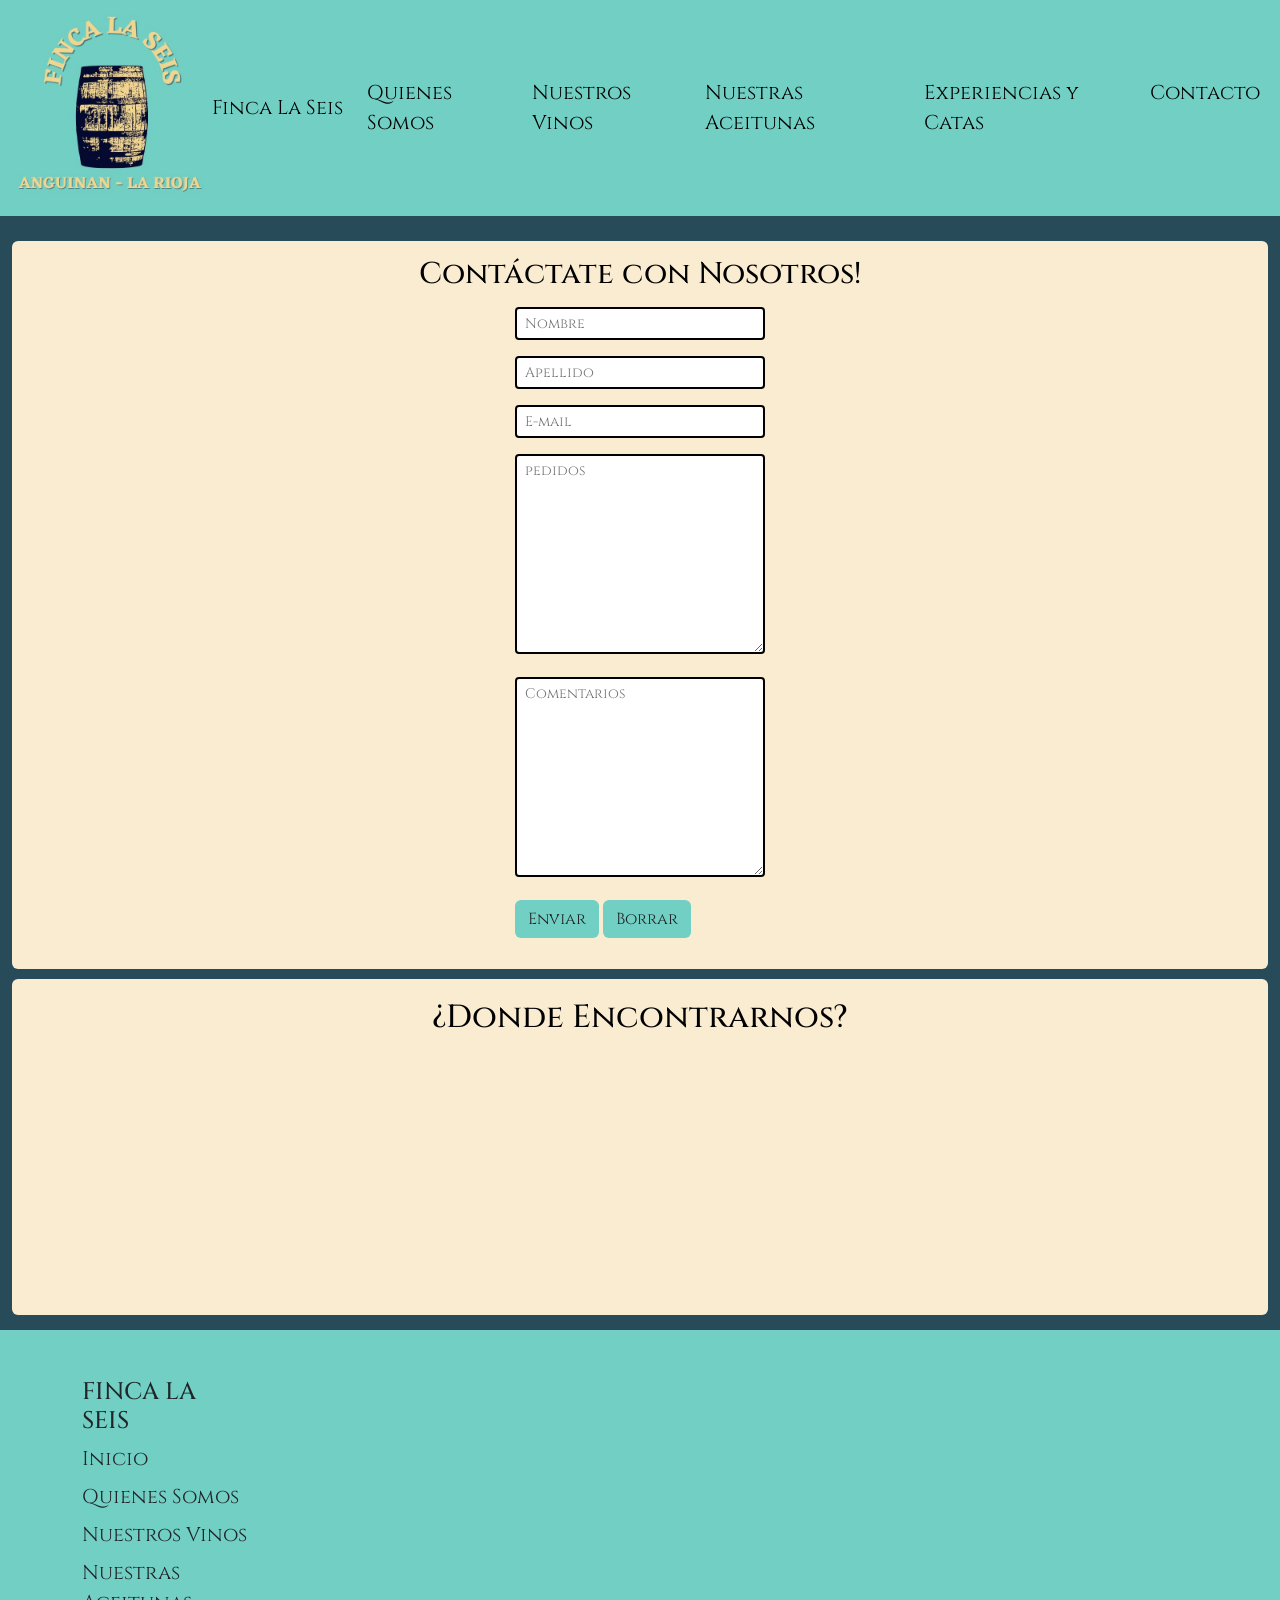
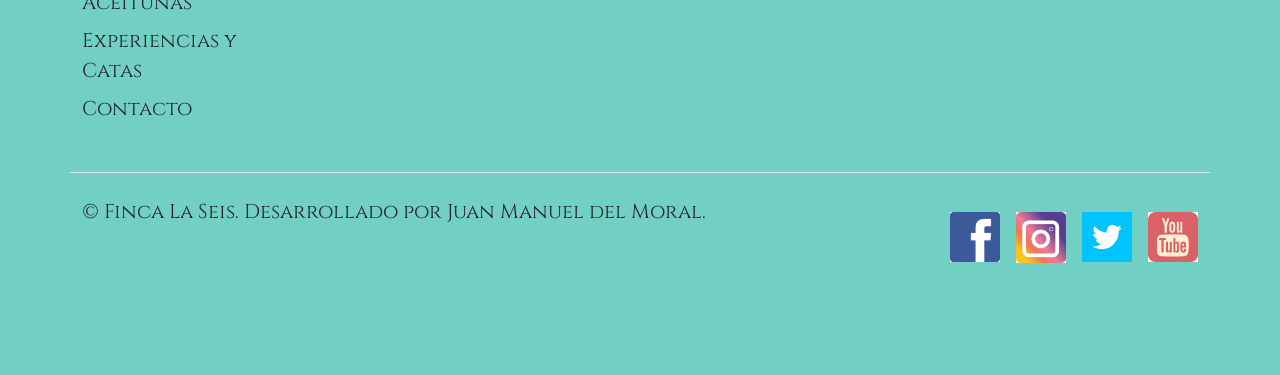
==== commit 472a44c0: "commit final" ====
--- a/pages/contacto.html
+++ b/pages/contacto.html
@@ -106,14 +106,14 @@
                 <footer class="py-5">
                 <div class="row">
                     <div class="col-6 col-md-2 mb-3">
-                    <h5>FINCA LA SEIS</h5>
+                    <h4>FINCA LA SEIS</h4>
                     <ul class="nav flex-column">
-                        <li class="nav-item mb-2"><a href="../index.html" class="nav-link p-0 text-muted">Inicio</a></li>
-                        <li class="nav-item mb-2"><a href="../pages/quienes-somos.html" class="nav-link p-0 text-muted">Quienes Somos</a></li>
-                        <li class="nav-item mb-2"><a href="../pages/nuestros-vinos.html" class="nav-link p-0 text-muted">Nuestros Vinos</a></li>
-                        <li class="nav-item mb-2"><a href="../pages/nuestras-aceitunas.html" class="nav-link p-0 text-muted">Nuestras Aceitunas</a></li>
-                        <li class="nav-item mb-2"><a href="../pages/experiencias-y-catas.html" class="nav-link p-0 text-muted">Experiencias y Catas</a></li>
-                        <li class="nav-item mb-2"><a href="../pages/contacto.html" class="nav-link p-0 text-muted">Contacto</a></li>
+                        <li class="nav-item mb-2"><a href="../index.html" class="nav-link p-0 text-dark">Inicio</a></li>
+                        <li class="nav-item mb-2"><a href="../pages/quienes-somos.html" class="nav-link p-0 text-dark">Quienes Somos</a></li>
+                        <li class="nav-item mb-2"><a href="../pages/nuestros-vinos.html" class="nav-link p-0 text-dark">Nuestros Vinos</a></li>
+                        <li class="nav-item mb-2"><a href="../pages/nuestras-aceitunas.html" class="nav-link p-0 text-dark">Nuestras Aceitunas</a></li>
+                        <li class="nav-item mb-2"><a href="../pages/experiencias-y-catas.html" class="nav-link p-0 text-dark">Experiencias y Catas</a></li>
+                        <li class="nav-item mb-2"><a href="../pages/contacto.html" class="nav-link p-0 text-dark">Contacto</a></li>
                     </ul>
                     </div>
             
